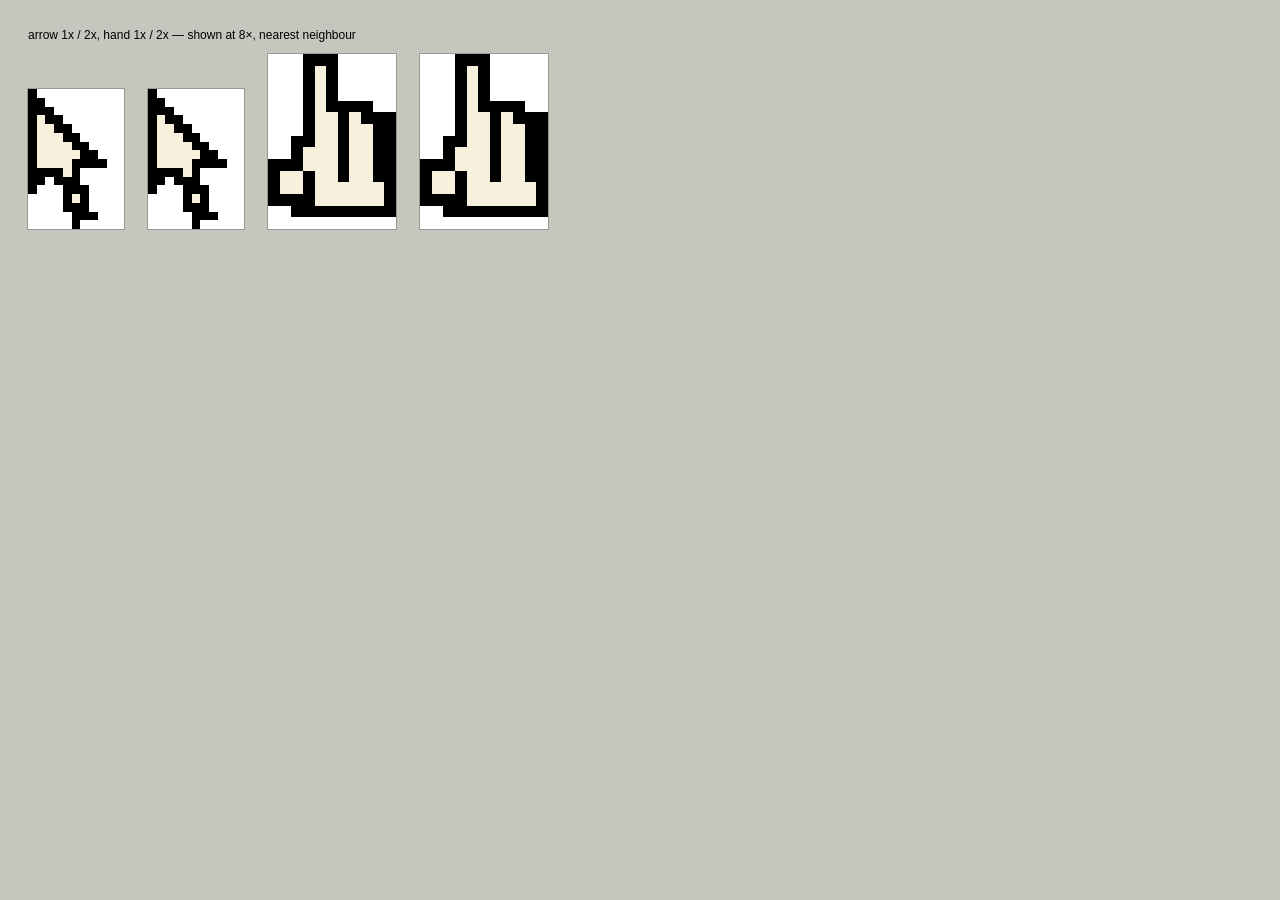
==== tools/cursor-preview.html @ 80441976 "Crosslink becomes a site: five new boards, a word list, a 1994 dress The game was one page with two " ====
<body style="background:#C6C6BE;padding:20px;font:12px sans-serif"><p>arrow 1x / 2x, hand 1x / 2x — shown at 8&times;, nearest neighbour</p><img src="[data-uri]" style="image-rendering:pixelated;width:96px;margin-right:24px;background:#fff;outline:1px solid #999"><img src="[data-uri]" style="image-rendering:pixelated;width:96px;margin-right:24px;background:#fff;outline:1px solid #999"><img src="[data-uri]" style="image-rendering:pixelated;width:128px;margin-right:24px;background:#fff;outline:1px solid #999"><img src="[data-uri]" style="image-rendering:pixelated;width:128px;margin-right:24px;background:#fff;outline:1px solid #999"></body>
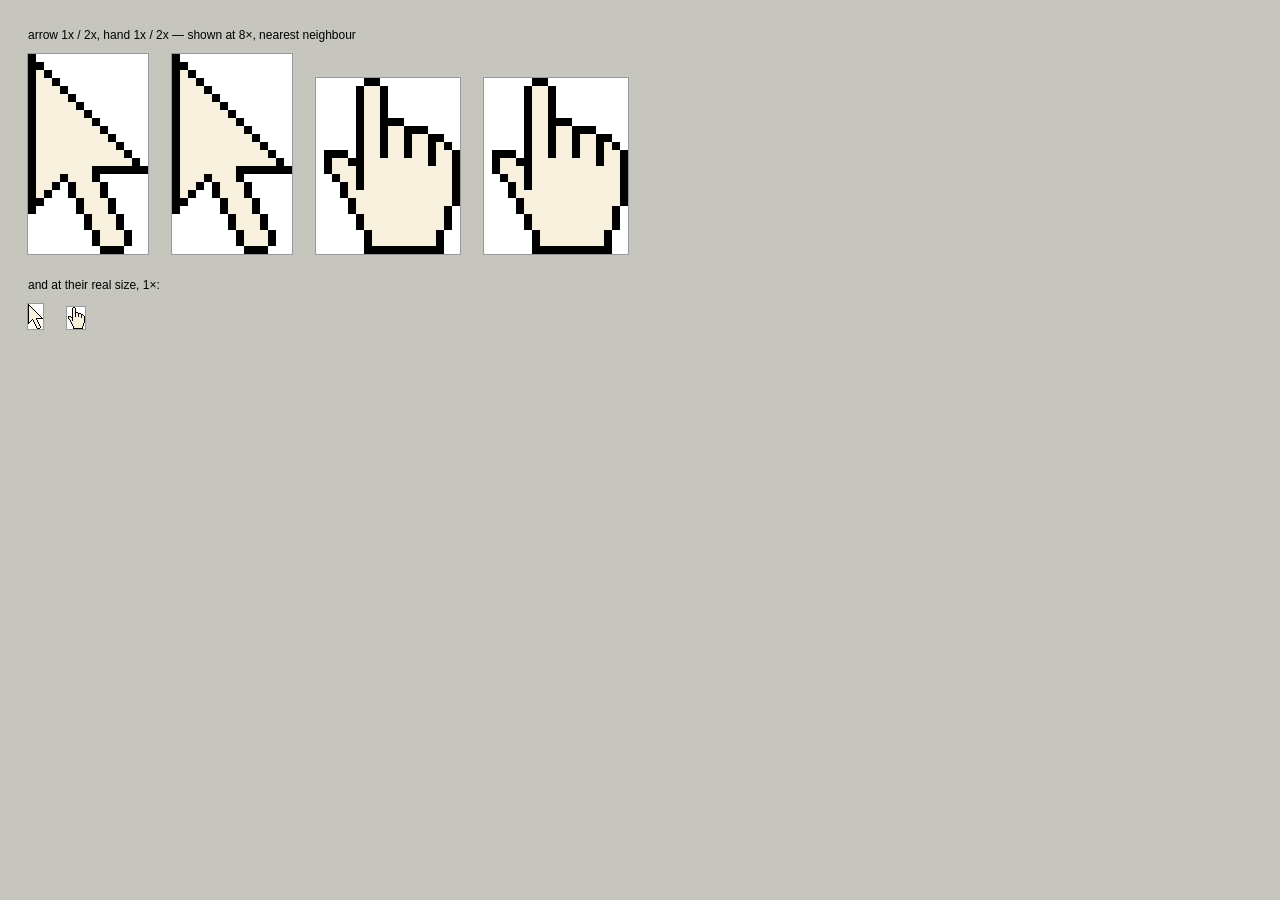
==== commit 35ef422b: "CrossLink: the map opens, the rules get teeth, the cursors get a reference The name is styled CrossL" ====
--- a/tools/cursor-preview.html
+++ b/tools/cursor-preview.html
@@ -1 +1 @@
-<body style="background:#C6C6BE;padding:20px;font:12px sans-serif"><p>arrow 1x / 2x, hand 1x / 2x — shown at 8&times;, nearest neighbour</p><img src="[data-uri]" style="image-rendering:pixelated;width:96px;margin-right:24px;background:#fff;outline:1px solid #999"><img src="[data-uri]" style="image-rendering:pixelated;width:96px;margin-right:24px;background:#fff;outline:1px solid #999"><img src="[data-uri]" style="image-rendering:pixelated;width:128px;margin-right:24px;background:#fff;outline:1px solid #999"><img src="[data-uri]" style="image-rendering:pixelated;width:128px;margin-right:24px;background:#fff;outline:1px solid #999"></body>+<body style="background:#C6C6BE;padding:20px;font:12px sans-serif"><p>arrow 1x / 2x, hand 1x / 2x &mdash; shown at 8&times;, nearest neighbour</p><img src="[data-uri]" style="image-rendering:pixelated;width:120px;margin-right:24px;background:#fff;outline:1px solid #999"><img src="[data-uri]" style="image-rendering:pixelated;width:120px;margin-right:24px;background:#fff;outline:1px solid #999"><img src="[data-uri]" style="image-rendering:pixelated;width:144px;margin-right:24px;background:#fff;outline:1px solid #999"><img src="[data-uri]" style="image-rendering:pixelated;width:144px;margin-right:24px;background:#fff;outline:1px solid #999"><p style="margin-top:24px">and at their real size, 1&times;:</p><img src="[data-uri]" style="margin-right:24px;background:#fff;outline:1px solid #999"><img src="[data-uri]" style="margin-right:24px;background:#fff;outline:1px solid #999"></body>
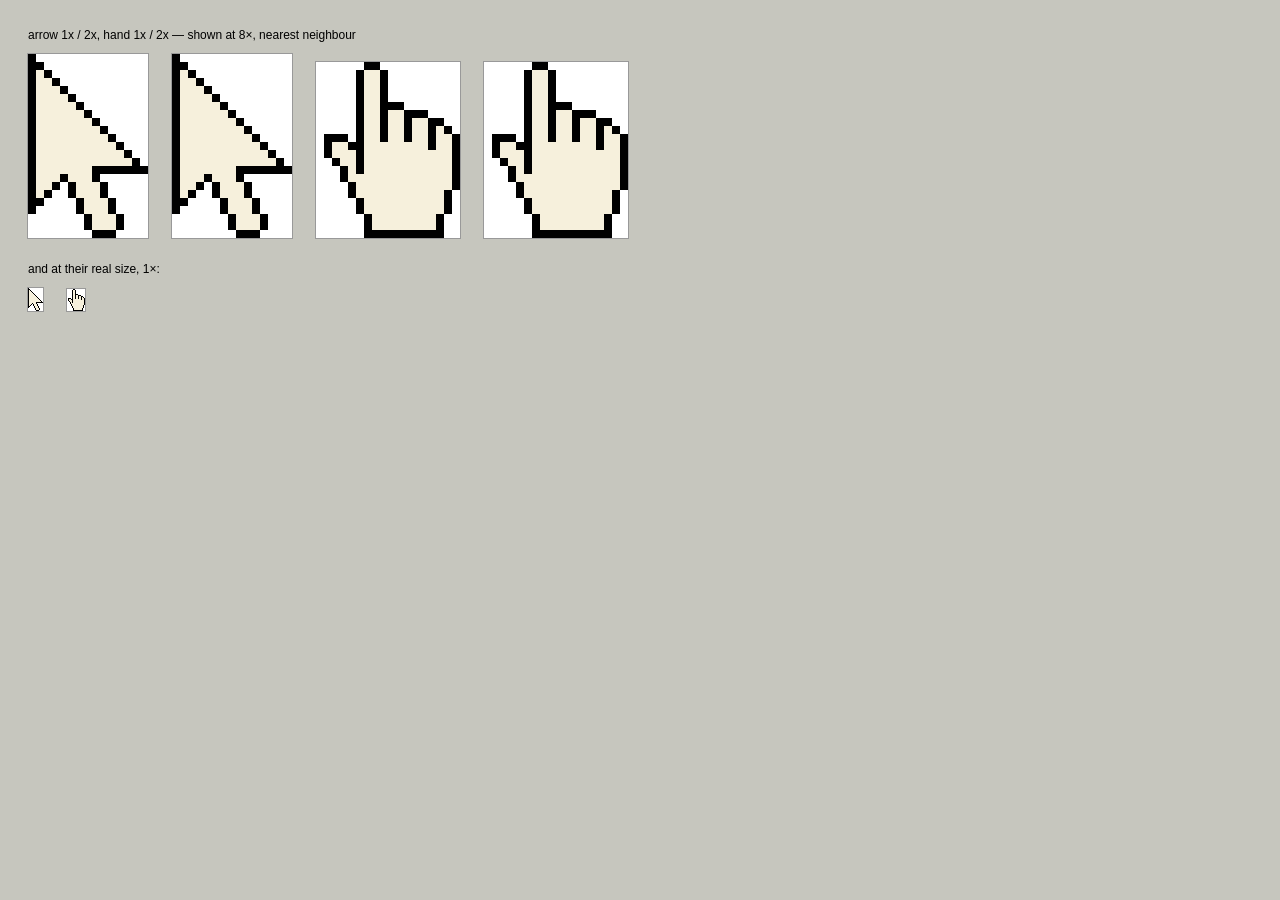
==== commit 8cb92dc2: "A board withdrawn, second faces on all six, and the note becomes a figure The shelf is six boards, 1" ====
--- a/tools/cursor-preview.html
+++ b/tools/cursor-preview.html
@@ -1 +1 @@
-<body style="background:#C6C6BE;padding:20px;font:12px sans-serif"><p>arrow 1x / 2x, hand 1x / 2x &mdash; shown at 8&times;, nearest neighbour</p><img src="[data-uri]" style="image-rendering:pixelated;width:120px;margin-right:24px;background:#fff;outline:1px solid #999"><img src="[data-uri]" style="image-rendering:pixelated;width:120px;margin-right:24px;background:#fff;outline:1px solid #999"><img src="[data-uri]" style="image-rendering:pixelated;width:144px;margin-right:24px;background:#fff;outline:1px solid #999"><img src="[data-uri]" style="image-rendering:pixelated;width:144px;margin-right:24px;background:#fff;outline:1px solid #999"><p style="margin-top:24px">and at their real size, 1&times;:</p><img src="[data-uri]" style="margin-right:24px;background:#fff;outline:1px solid #999"><img src="[data-uri]" style="margin-right:24px;background:#fff;outline:1px solid #999"></body>+<body style="background:#C6C6BE;padding:20px;font:12px sans-serif"><p>arrow 1x / 2x, hand 1x / 2x &mdash; shown at 8&times;, nearest neighbour</p><img src="[data-uri]" style="image-rendering:pixelated;width:120px;margin-right:24px;background:#fff;outline:1px solid #999"><img src="[data-uri]" style="image-rendering:pixelated;width:120px;margin-right:24px;background:#fff;outline:1px solid #999"><img src="[data-uri]" style="image-rendering:pixelated;width:144px;margin-right:24px;background:#fff;outline:1px solid #999"><img src="[data-uri]" style="image-rendering:pixelated;width:144px;margin-right:24px;background:#fff;outline:1px solid #999"><p style="margin-top:24px">and at their real size, 1&times;:</p><img src="[data-uri]" style="margin-right:24px;background:#fff;outline:1px solid #999"><img src="[data-uri]" style="margin-right:24px;background:#fff;outline:1px solid #999"></body>
